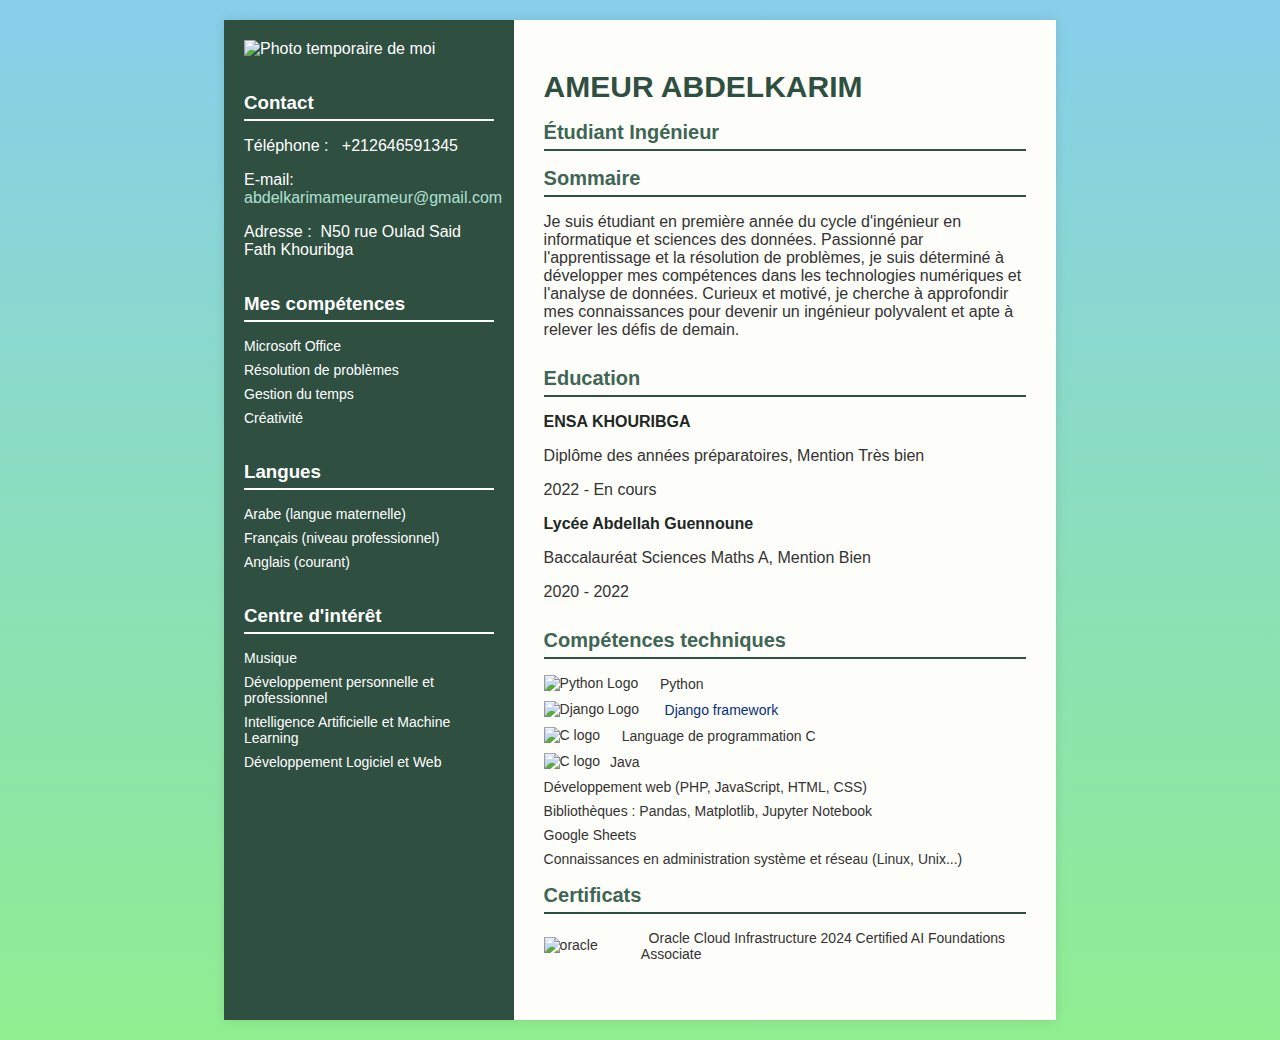
==== my pottfolio/Cv.html @ 81ac3400 "Add files via upload" ====
<!DOCTYPE html>
<html lang="en">
<head>
    <meta charset="UTF-8">
    <meta name="viewport" content="width=device-width, initial-scale=1.0">
    <title>My Cv</title>
    <link rel="stylesheet" href="stylecv.css">
</head>
<body>
    <div class="container">
        <aside class="sidebar">
            <section class="my image">
                <img src="/images/CvPic1.jpeg" height="200" title="Photo temporaire de moi">
            </section>

            <section class="contact info">
                <h3> Contact </h3>
                <p id="p1">Téléphone&nbsp;:&nbsp;&nbsp;&nbsp;+212646591345</p>
                <p id="p2">
                    E-mail:&nbsp; <a id="a1" href="mailto:abdelkarimameurameur@gmail.com" target="self" title="envoyez-moi un e-mail" >
                    abdelkarimameurameur@gmail.com
                </a>
                </p id="p3">
                <p>Adresse&nbsp;:&nbsp;&nbsp;N50 rue Oulad Said Fath Khouribga</p>
            </section>
            
            <section class="skills">    
                <h3>Mes compétences</h3>
                <ul>
                    <li>Microsoft Office</li>
                    <li>Résolution de problèmes</li>
                    <li>Gestion du temps</li>
                    <li>Créativité</li>
                </ul>
            </section>
            
            <section class="languages">
                <h3>Langues</h3>
                <ul>
                    <li>Arabe (langue maternelle)</li>
                    <li>Français (niveau professionnel)</li>
                    <li>Anglais (courant)</li>
                </ul>

            </section>   
            <section class="interets">
                <h3>Centre d'intérêt</h3>
                <ul>
                    <li>Musique</li>
                    <li>Développement personnelle et professionnel</li>
                    <li>Intelligence Artificielle et Machine Learning</li>
                    <li>Développement Logiciel et Web</li>
                </ul>
            </section> 

        </aside>
        <main class="main-content">
            <header>
                <h1>AMEUR ABDELKARIM</h1>
                <h2 id="eng">Étudiant Ingénieur</h2>
            </header>
            <section class="sommaire">
                <h2>Sommaire </h2>
                <p>Je suis étudiant en première année du cycle d'ingénieur en informatique et sciences des données. Passionné par l'apprentissage et la résolution de problèmes, je suis déterminé à développer mes compétences dans les technologies numériques et l'analyse de données. Curieux et motivé, je cherche à approfondir mes connaissances pour devenir un ingénieur polyvalent et apte à relever les défis de demain.</p>
            </section>
            <section class="education">
                <h2>Education</h2>
                <h3>ENSA KHOURIBGA</h3>
                <p>Diplôme des années préparatoires, Mention Très bien</p>
                <p>2022 - En cours</p>
                <h3>Lycée Abdellah Guennoune</h3>
                <p>Baccalauréat Sciences Maths A, Mention Bien</p>
                <p>2020 - 2022</p>

            </section>
            <section class="tech and certifs">
                
                <h2>Compétences techniques</h2>
                <ul>
                    <li><img src="/images/python_logo.png" alt="Python Logo" height="18">&nbsp;&nbsp;&nbsp;Python</li>
                    <li><img src="/images/django_logo.svg" alt="Django Logo" height="18"> <a href="https://www.djangoproject.com/" target="_blank" title="Django Framework">&nbsp;&nbsp;&nbsp;&nbsp;Django framework</a></li>
                    <li><img src="/images/C_logo.png" alt="C logo" height="18">&nbsp;&nbsp;&nbsp;Language de programmation C</li>
                    <li><img src="/images/java_logo.png" alt="C logo" height="18"> Java</li>
                    <li>Développement web (PHP, JavaScript, HTML, CSS)</li>
                    <li>Bibliothèques : Pandas, Matplotlib, Jupyter Notebook</li>
                    <li>Google Sheets</li>
                    <li>Connaissances en administration système et réseau (Linux, Unix...)</li>
                </ul>
                <h2>Certificats</h2>
                <ul>
                    <li><img src="/images/badge.jpg" alt="oracle badge" height="18">&nbsp;&nbsp;Oracle Cloud Infrastructure 2024 Certified AI Foundations Associate </li>
                    
                </ul>


            </section>

        </main>
        
    </div>
</body>
</html>
---- my pottfolio/stylecv.css ----
body {
    font-family: Arial, sans-serif;
    background: linear-gradient(skyblue,lightgreen);
    color: #333;
    margin: 0;
    padding: 0;
    box-sizing: border-box;
}
.container {
    display: flex;
    width: 65%;
    margin: 20px auto;
    background: white;
    box-shadow: 0px 0px 10px rgba(0, 0, 0, 0.1);
}

.sidebar {
    width: 30%;
    background: #2f4f41;  
    color: white;
    padding: 20px;
    display: flex;
    flex-direction: column;
    
}

.myimage img {
    width: 80%;
    margin: 0 auto;
    border: 3px solid white;
}

.contact {
    margin-top: 15px;
}

.contact h3,
.skills h3,
.languages h3,
.interets h3 {
    border-bottom: 2px solid white;
    padding-bottom: 5px;
    margin-bottom: 15px;
}

.contact a {
    color: #b0e0d3; 
    text-decoration: none;
}

.contact a:hover {
    text-decoration: underline;
}

.sidebar ul {
    list-style-type: none;
    padding: 0;
}

.sidebar li {
    margin-bottom: 8px;
    font-size: 14px;
}

.main-content {
    width: 70%;
    padding: 30px;
    background: #fdfdf9;  
}

header h1 {
    color: #2f4f41;
    font-size: 30px;
    margin-bottom: 5px;
}

.main-content #eng {
    color: #3f6555;
}

.main-content h2 {
    color: #3f6555;
    border-bottom: 2px solid #2f4f41;
    padding-bottom: 5px;
    margin-bottom: 15px;
    font-size: 20px;
}

.main-content section {
    margin-bottom: 28px;
}

.education h3 {
    font-size: 16px;
    color: #212725;
    margin-bottom: 5px;
}

.tech ul {
    list-style: none;
    padding: 0;
}

.tech li {
    display: flex;
    align-items: center;
    font-size: 14px;
    margin-bottom: 8px;
}

.tech img {
    margin-right: 10px;
}
.main-content a{
    color : #062f7d;
    text-decoration: none;
}

.main-content a:hover {
    text-decoration: underline;
}


.certifications img {
    vertical-align: middle;
}

@media screen and (max-width: 768px) {
    .container {
        flex-direction: column;
        width: 95%;
    }

    .sidebar {
        width: 100%;
        text-align: center;
    }

    .main-content {
        width: 100%;
    }

    .myimage img {
        width: 50%;
    }
}
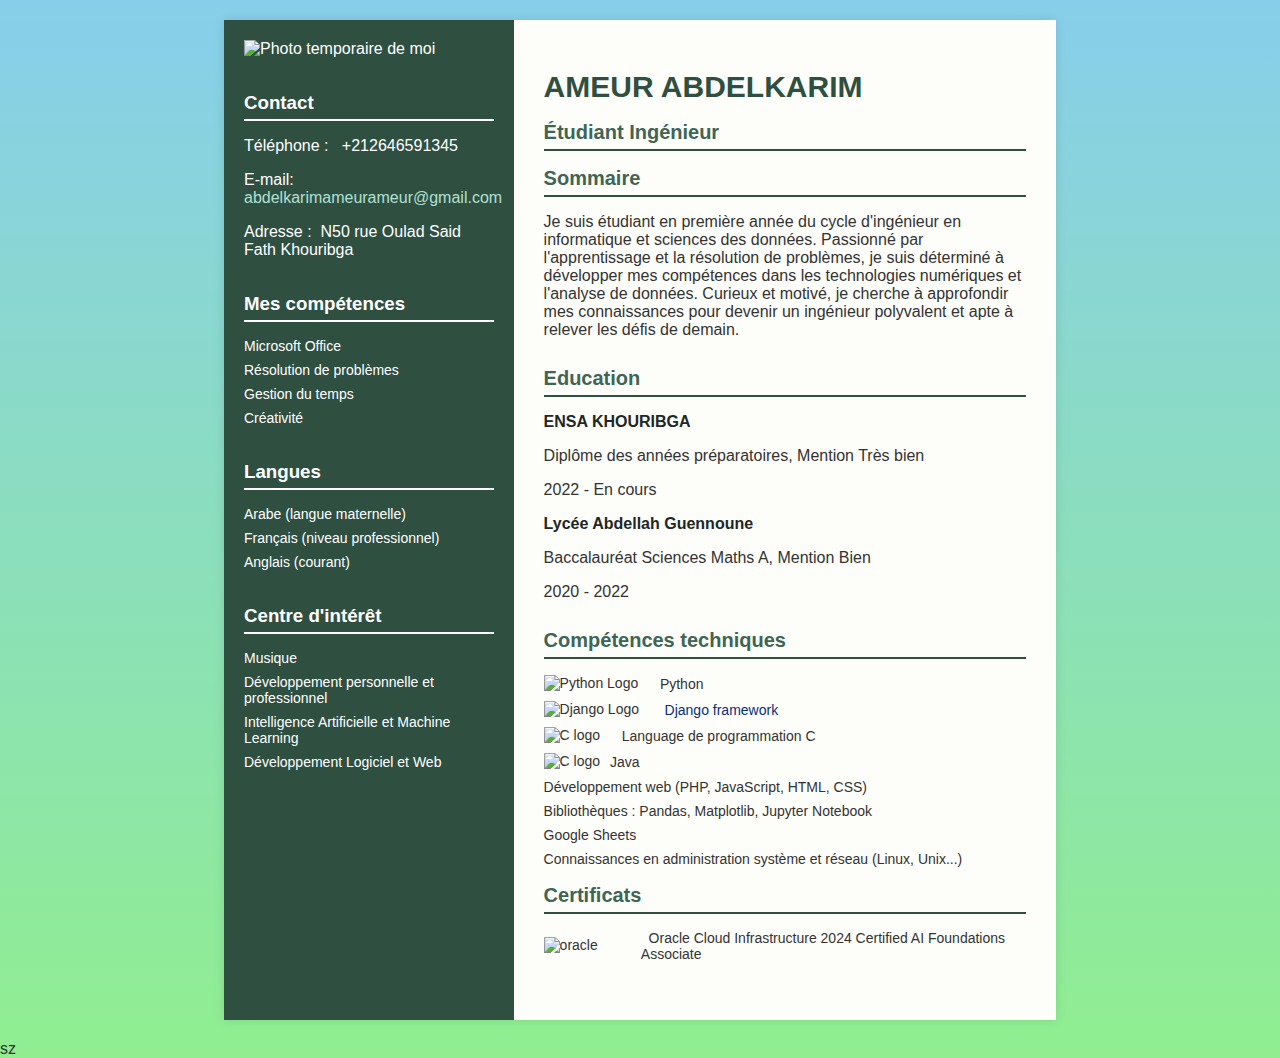
==== commit 6d392f81: "Add files via upload" ====
--- a/my pottfolio/Cv.html
+++ b/my pottfolio/Cv.html
@@ -100,4 +100,4 @@
     </div>
 </body>
 </html>
-
+sz